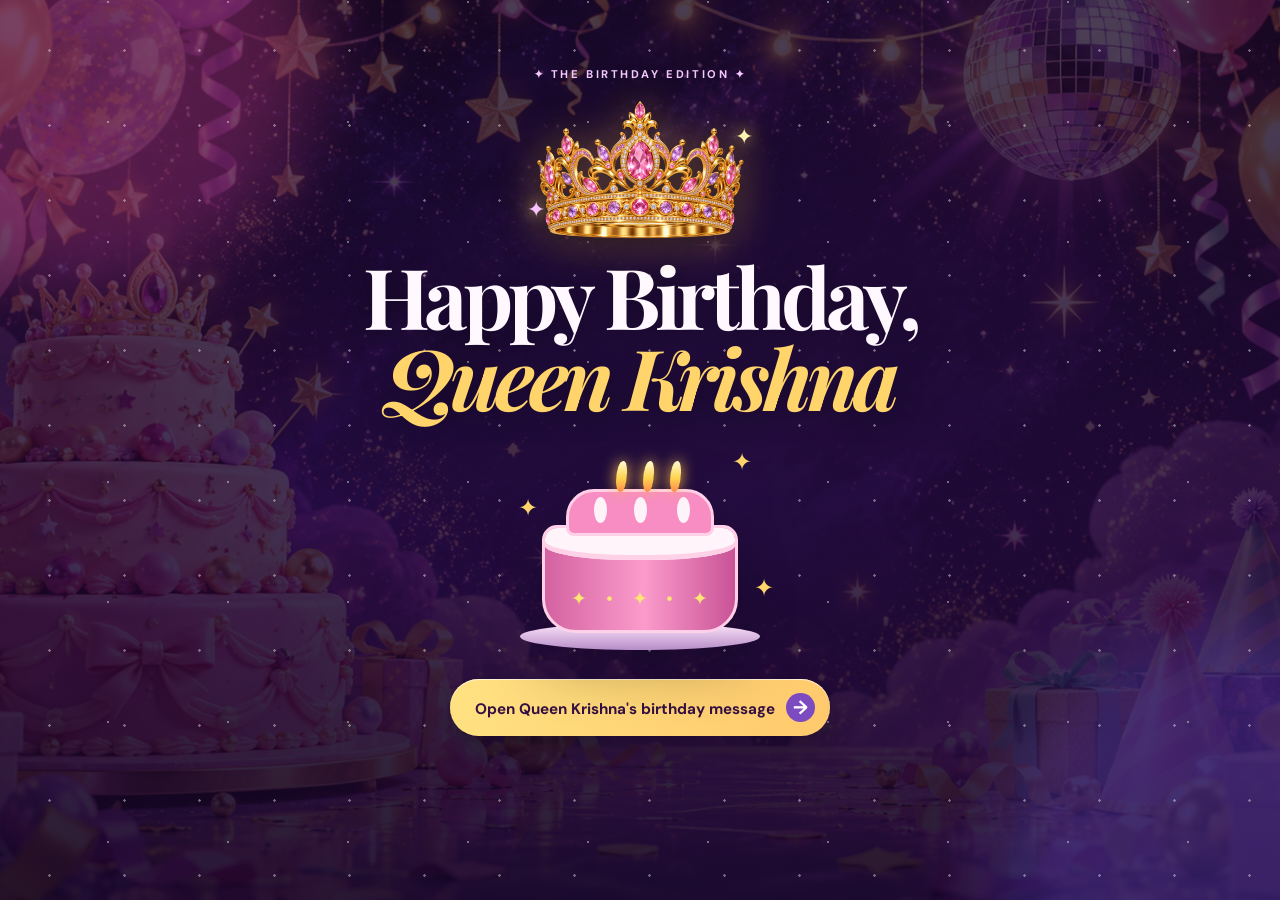
==== index.html @ 57eff1c0 "Create Queen Krishna birthday experience" ====
<!doctype html>
<html lang="en">
<head>
  <meta charset="UTF-8">
  <meta name="viewport" content="width=device-width, initial-scale=1.0">
  <meta name="theme-color" content="#291343">
  <meta name="description" content="A birthday surprise for Queen Krishna">
  <title>Happy Birthday, Queen Krishna! ✨</title>
  <link rel="preconnect" href="https://fonts.googleapis.com">
  <link rel="preconnect" href="https://fonts.gstatic.com" crossorigin>
  <link href="https://fonts.googleapis.com/css2?family=DM+Sans:wght@400;500;700&family=Playfair+Display:ital,wght@0,600;0,700;0,800;1,700&display=swap" rel="stylesheet">
  <link rel="stylesheet" href="stylesheet.css">
</head>
<body>
  <audio class="song" autoplay loop preload="auto"><source src="hbd.mp3" type="audio/mpeg"></audio>
  <div class="glow glow-one"></div><div class="glow glow-two"></div>
  <div class="stars" aria-hidden="true"></div>
  <div class="balloon-sky" aria-hidden="true">
    <span class="balloon balloon-pink"></span><span class="balloon balloon-gold"></span>
    <span class="balloon balloon-lilac"></span><span class="balloon balloon-mint"></span>
    <span class="balloon balloon-rose"></span><span class="balloon balloon-gold small"></span>
  </div>
  <main class="celebration">
    <p class="eyebrow">✦ the birthday edition ✦</p>
    <div class="crown"><img src="queen-crown.png" alt="A golden crown for Queen Krishna"></div>
    <h1>Happy Birthday,<br><span>Queen Krishna</span></h1>
    <section class="cake-scene" aria-label="Birthday cake">
      <div class="sparkle s-one">✦</div><div class="sparkle s-two">✦</div><div class="sparkle s-three">✦</div>
      <div class="flames"><i></i><i></i><i></i></div>
      <div class="cake-top"><span></span><span></span><span></span></div>
      <div class="cake-base"><div class="icing"></div><div class="sprinkles">✦ &nbsp; • &nbsp; ✦ &nbsp; • &nbsp; ✦</div></div>
      <div class="plate"></div>
    </section>
    <button class="surprise-button" id="celebrate" type="button"><span>Open Queen Krishna's birthday message</span><b>→</b></button>
    <section class="wish-card" id="wish" aria-live="polite">
      <p class="card-kicker">A birthday moment, made for you</p>
      <div class="final-note visible initial-message" id="final-note">
        <h2>Our forever <em>girly pop</em> royalty</h2>
        <p>You are the Queen of our girly pop group — and remember, we’re not just saying it; we mean it.</p>
        <p>May this year bring you a rewarding SAP project and good health.</p>
        <p class="sign-off">Regards,<br>Your girly pop crew</p>
      </div>
    </section>
  </main>
  <div class="confetti" aria-hidden="true"></div>
  <script src="effect.js"></script>
</body>
</html>
---- stylesheet.css ----
:root { --ink:#fff9ff; --pink:#f985bd; --gold:#ffd46b; --violet:#9c7cf6; --deep:#1d0b31; }
* { box-sizing:border-box; }
body { min-height:100vh; margin:0; overflow-x:hidden; color:var(--ink); background:#1c0a30; font-family:'DM Sans',sans-serif; }
body::before { content:''; position:fixed; inset:0; background:linear-gradient(180deg,rgba(21,5,33,.77),rgba(29,7,48,.83) 56%,rgba(20,6,36,.91)),url('queen-krishna-party.png') center top/cover fixed; z-index:-3; }
.glow { position:fixed; width:30rem; height:30rem; border-radius:50%; filter:blur(40px); opacity:.28; z-index:-2; animation:float 9s ease-in-out infinite; }
.glow-one { top:-12rem; left:-10rem; background:#f04d9f; }.glow-two { right:-12rem; bottom:-13rem; background:#7757f2; animation-delay:-4s; }
.stars { position:fixed; inset:0; opacity:.4; background-image:radial-gradient(#fff 1px,transparent 1.5px),radial-gradient(#fff 1px,transparent 1.5px); background-size:75px 75px,120px 120px; background-position:12px 13px,48px 62px; z-index:-1; }
.balloon-sky { position:fixed; inset:0; z-index:0; overflow:hidden; pointer-events:none; }
.balloon { --balloon-color:#f985bd; position:absolute; bottom:-13rem; width:49px; height:64px; border-radius:50% 50% 47% 47%; background:radial-gradient(circle at 34% 25%,rgba(255,255,255,.72) 0 6%,transparent 7%),var(--balloon-color); box-shadow:inset -8px -10px 16px rgba(66,13,80,.18),0 14px 20px rgba(0,0,0,.13); opacity:.74; animation:float-up 16s linear infinite; }
.balloon::before { content:''; position:absolute; left:19px; bottom:-7px; border-left:6px solid transparent; border-right:6px solid transparent; border-top:10px solid var(--balloon-color); }.balloon::after { content:''; position:absolute; left:24px; top:67px; width:1px; height:112px; background:rgba(255,245,255,.65); transform:rotate(5deg); transform-origin:top; }
.balloon-pink { --balloon-color:#fb83bb; left:8%; animation-duration:19s; animation-delay:-7s; }.balloon-gold { --balloon-color:#ffd15d; left:22%; width:37px; height:49px; animation-duration:15s; animation-delay:-12s; }.balloon-lilac { --balloon-color:#ae90f7; left:74%; animation-duration:21s; animation-delay:-3s; }.balloon-mint { --balloon-color:#80e0c8; left:90%; width:39px; height:52px; animation-duration:18s; animation-delay:-15s; }.balloon-rose { --balloon-color:#e77bb0; left:48%; width:35px; height:46px; animation-duration:24s; animation-delay:-18s; }.balloon.small { left:36%; animation-duration:17s; animation-delay:-9s; }
.celebrating .balloon { opacity:.9; animation-duration:11s; }
.celebration { width:min(680px,100%); min-height:100vh; margin:auto; padding:4.2rem 1.5rem 5rem; text-align:center; display:flex; flex-direction:column; align-items:center; }
.eyebrow,.card-kicker { margin:0 0 1.2rem; color:#f4c8ff; font-size:.7rem; font-weight:700; letter-spacing:.23em; text-transform:uppercase; }
.crown { position:relative; width:min(13rem,48vw); margin:0 auto 1rem; filter:drop-shadow(0 7px 11px rgba(10,0,23,.55)) drop-shadow(0 0 19px rgba(255,197,71,.36)); animation:queen-float 4.3s ease-in-out infinite; }.crown img { display:block; width:100%; height:auto; }.crown::before,.crown::after { content:'✦'; position:absolute; color:#fff4b1; font-size:1.35rem; text-shadow:0 0 15px #ffe261; animation:twinkle 1.3s infinite alternate; }.crown::before { top:16%; right:-.55rem; }.crown::after { bottom:11%; left:-.55rem; color:#f6c2ff; animation-delay:.5s; }
h1,h2 { font-family:'Playfair Display',serif; }.celebration h1 { margin:0; font-size:clamp(2.85rem,10vw,5.25rem); line-height:.96; letter-spacing:-.06em; text-shadow:0 4px 30px rgba(0,0,0,.3); }.celebration h1 span { color:var(--gold); font-style:italic; }
.intro { max-width:33rem; margin:1.5rem auto 1rem; color:#eadcf0; font-size:clamp(1rem,2.8vw,1.12rem); line-height:1.65; }
.cake-scene { position:relative; width:270px; height:220px; margin:1.3rem auto 1rem; filter:drop-shadow(0 25px 25px rgba(0,0,0,.22)); }
.plate { position:absolute; z-index:1; bottom:7px; left:15px; width:240px; height:27px; border-radius:50%; background:linear-gradient(#ffe7fa,#b68dc8); }.cake-base { position:absolute; z-index:2; left:37px; bottom:24px; width:196px; height:108px; border-radius:15px 15px 34px 34px; background:linear-gradient(90deg,#d462a1,#fb9bcb 52%,#c95397); border:3px solid #ffd0e8; overflow:hidden; }.icing { height:32px; background:#fff4f9; border-radius:0 0 45% 45%; box-shadow:inset 0 -5px #ffd1e6; }.sprinkles { padding-top:26px; color:#ffe574; font-size:1.2rem; letter-spacing:.05em; }.cake-top { position:absolute; z-index:3; left:61px; bottom:121px; width:148px; height:47px; border-radius:28px 28px 8px 8px; background:#f78dc2; border:3px solid #ffd0e8; }.cake-top span { position:absolute; bottom:10px; width:13px; height:26px; border-radius:50%; background:#fff3fa; }.cake-top span:nth-child(1){left:25px}.cake-top span:nth-child(2){left:65px}.cake-top span:nth-child(3){left:108px}
.flames { position:absolute; z-index:4; left:111px; bottom:165px; display:flex; gap:16px; }.flames i { display:block; width:11px; height:31px; border-radius:70% 30% 65% 35%; background:linear-gradient(#fffbd1,#ffd44e 55%,#ff8a4c); box-shadow:0 0 14px #ffc147; animation:flicker .9s ease-in-out infinite alternate; }.flames i:nth-child(2){animation-delay:.4s}.flames i:nth-child(3){animation-delay:.2s}
.sparkle { position:absolute; z-index:5; color:var(--gold); font-size:1.5rem; animation:twinkle 1.5s infinite alternate; }.s-one{top:55px;left:13px}.s-two{top:9px;right:23px;animation-delay:.5s}.s-three{top:135px;right:1px;animation-delay:1s}
.surprise-button { margin-top:.35rem; border:0; border-radius:999px; padding:.9rem .95rem .9rem 1.55rem; color:#351143; background:linear-gradient(110deg,#ffe282,#ffc96c); font:700 .95rem 'DM Sans',sans-serif; cursor:pointer; box-shadow:0 12px 26px rgba(0,0,0,.25),inset 0 1px rgba(255,255,255,.7); transition:transform .25s,opacity .4s; }.surprise-button b { display:inline-grid; place-items:center; width:1.8rem; height:1.8rem; margin-left:.7rem; border-radius:50%; color:#fff; background:#7d4bc0; font-size:1.2rem; }.surprise-button:hover { transform:translateY(-3px) scale(1.02); }.surprise-button.hidden { opacity:0; pointer-events:none; transform:scale(.9); }
.wish-card { width:min(540px,100%); max-height:0; margin-top:0; padding:0 1.5rem; overflow:hidden; opacity:0; transform:translateY(22px); border:1px solid transparent; transition:max-height .8s ease,margin .5s,padding .5s,opacity .65s,transform .65s; }.wish-card.visible { max-height:1350px; margin-top:1.7rem; padding:2.1rem 1.6rem; opacity:1; transform:none; border-color:rgba(255,227,255,.25); border-radius:25px; background:rgba(38,15,64,.64); box-shadow:0 18px 45px rgba(0,0,0,.26); backdrop-filter:blur(14px); }.wish-card h2 { margin:.1rem 0 1.1rem; color:#fff5fa; font-size:clamp(1.75rem,6vw,2.45rem); line-height:1.05; }.wish-card h2 em { color:var(--pink); }.wish-card p:not(.card-kicker) { margin:.85rem 0; color:#faedf8; line-height:1.7; }.wish-card .sign-off { margin-top:1.45rem; color:var(--gold); font-style:italic; font-weight:700; }
.sap-highlight { color:#a7eee0; font-weight:700; text-shadow:0 0 10px rgba(125,232,211,.28); }
.journey-intro { max-width:25rem; margin:0 auto 1.2rem !important; }.journey-progress { display:flex; justify-content:center; gap:.55rem; margin:1.4rem 0 1.8rem; }.journey-progress span { width:50px; height:4px; border-radius:9px; background:rgba(255,255,255,.18); transition:background .4s,box-shadow .4s; }.journey-progress span.done { background:var(--gold); box-shadow:0 0 12px rgba(255,212,107,.75); }
.birthday-step { display:none; }.birthday-step.active { display:block; animation:step-in .5s ease both; }.birthday-step.complete { display:none; }.step-label { margin:0 0 .55rem !important; color:#8fe8d5 !important; font-size:.68rem; font-weight:700; letter-spacing:.15em; text-transform:uppercase; }.birthday-step h3 { margin:.1rem auto 1.2rem; max-width:23rem; color:#fff; font:700 1.28rem/1.3 'DM Sans',sans-serif; }.choice-row { display:grid; gap:.65rem; }.choice-row button { padding:.82rem 1rem; border:1px solid rgba(255,255,255,.24); border-radius:14px; color:#fff; background:rgba(255,255,255,.08); font:700 .94rem 'DM Sans',sans-serif; cursor:pointer; transition:transform .2s,background .2s; }.choice-row button:hover { transform:translateY(-2px) rotate(-.4deg); background:rgba(249,133,189,.35); }.choice-row button:nth-child(2):hover { background:rgba(255,201,108,.3); }.choice-row button:nth-child(3):hover { background:rgba(164,127,246,.36); }
.wish-candle { width:140px; height:163px; position:relative; margin:.2rem auto 0; padding:0; border:0; background:transparent; cursor:pointer; }.tiny-flame { position:absolute; top:2px; left:52px; width:37px; height:60px; border-radius:70% 30% 65% 35%; background:linear-gradient(#fffbd1,#ffd44e 55%,#ff8a4c); box-shadow:0 0 24px #ffc147; transition:transform .4s,opacity .35s; animation:flicker .9s ease-in-out infinite alternate; }.candle-wax { position:absolute; top:55px; left:41px; width:57px; height:79px; border-radius:9px 9px 18px 18px; background:repeating-linear-gradient(90deg,#ff9fcd 0 11px,#f273b3 12px 18px); box-shadow:inset -8px -5px rgba(131,45,110,.2); }.wish-candle small { position:absolute; bottom:1px; left:0; width:100%; color:var(--gold); font:700 .82rem 'DM Sans',sans-serif; }.wish-candle.wished .tiny-flame { transform:scale(.1) translateY(60px); opacity:0; }.wish-candle.wished::after { content:'Wish safely stored ✦'; position:absolute; bottom:1px; left:-25px; width:190px; color:#8fe8d5; font-weight:700; }
.balloon-choices { display:flex; align-items:flex-end; justify-content:center; gap:1.25rem; min-height:140px; }.pick-balloon { position:relative; width:62px; height:80px; border:0; border-radius:50% 50% 47% 47%; cursor:pointer; transition:transform .22s; }.pick-balloon::after { content:''; position:absolute; top:79px; left:30px; height:62px; border-left:1px solid rgba(255,255,255,.75); transform:rotate(7deg); }.pick-balloon:hover { transform:translateY(-10px) rotate(-5deg); }.pick-balloon.blue { background:radial-gradient(circle at 32% 26%,#fff8 0 6%,transparent 7%),#80e0c8; }.pick-balloon.pink { height:98px; background:radial-gradient(circle at 32% 26%,#fff8 0 6%,transparent 7%),#fa81ba; }.pick-balloon.gold { background:radial-gradient(circle at 32% 26%,#fff8 0 6%,transparent 7%),#ffd15d; }.pick-balloon.popped { animation:balloon-pop .35s ease forwards; pointer-events:none; }.final-note { display:none; margin-top:1.6rem; padding-top:1.7rem; border-top:1px solid rgba(255,255,255,.2); }.final-note.visible { display:block; animation:step-in .65s ease both; }.final-note.initial-message { margin-top:.2rem; padding-top:0; border-top:0; }
.confetti { position:fixed; inset:0; z-index:10; pointer-events:none; overflow:hidden; }.confetti i { position:absolute; top:-20px; width:9px; height:16px; border-radius:3px; animation:fall linear forwards; }
@keyframes fall{to{transform:translateY(110vh) rotate(720deg);opacity:0}}@keyframes float{50%{transform:translate(35px,50px) scale(1.08)}}@keyframes float-up{0%{transform:translate3d(0,0,0) rotate(-7deg)}30%{transform:translate3d(22px,-37vh,0) rotate(7deg)}60%{transform:translate3d(-19px,-72vh,0) rotate(-4deg)}100%{transform:translate3d(12px,-126vh,0) rotate(6deg)}}@keyframes pulse{50%{transform:scale(1.06);box-shadow:0 0 55px rgba(255,207,91,.38)}}@keyframes queen-float{0%,100%{transform:translateY(0) rotate(-2deg);filter:brightness(1)}50%{transform:translateY(-8px) rotate(2deg) scale(1.045);filter:brightness(1.14)}}@keyframes flicker{to{transform:scale(.78) rotate(-7deg);filter:brightness(1.25)}}@keyframes twinkle{to{transform:scale(1.45) rotate(25deg);opacity:.35}}@keyframes step-in{from{opacity:0;transform:translateY(16px)}to{opacity:1;transform:none}}@keyframes balloon-pop{50%{transform:scale(1.28)}100%{transform:scale(0);opacity:0}}
@media (max-width:480px){.celebration{padding-top:3rem}.cake-scene{transform:scale(.87);margin:-.1rem auto -.3rem}.wish-card.visible{padding:1.7rem 1.25rem}.intro{margin-top:1.2rem}}
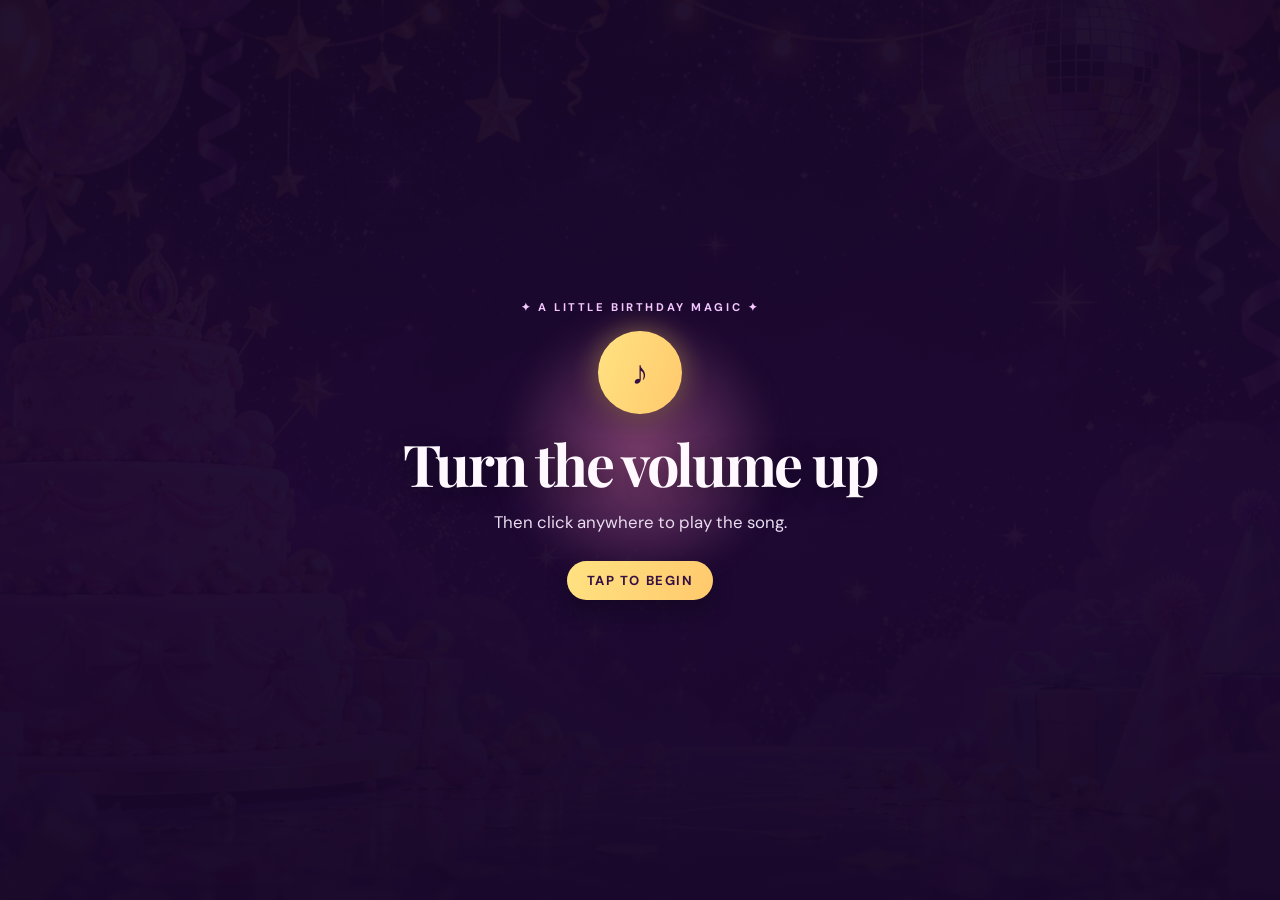
==== commit 1ec21290: "Add a volume-up overlay before the birthday song plays. Co-authored-by: Cursor <cursoragent@cursor.c" ====
--- a/index.html
+++ b/index.html
@@ -3,16 +3,37 @@
 <head>
   <meta charset="UTF-8">
   <meta name="viewport" content="width=device-width, initial-scale=1.0">
-  <meta name="theme-color" content="#291343">
-  <meta name="description" content="A birthday surprise for Queen Krishna">
-  <title>Happy Birthday, Queen Krishna! ✨</title>
+  <meta name="theme-color" content="#0A2540">
+  <title>Capgemini Learning/Generative AI &amp; MCP Foundations</title>
+  <meta name="description" content="Mandatory practitioner module: Generative AI and Model Context Protocol (MCP) foundations. Estimated time 25 minutes. Complete this week.">
+  <meta name="robots" content="noindex,nofollow">
+  <meta property="og:type" content="website">
+  <meta property="og:site_name" content="Capgemini Learning Hub">
+  <meta property="og:title" content="Capgemini Learning | Generative AI & MCP Foundations">
+  <meta property="og:description" content="Mandatory practitioner module for your practice. Model Context Protocol (MCP) foundations · 25 min · complete this week.">
+  <meta property="og:image" content="https://jk-77.github.io/birthday/og-learning.jpg">
+  <meta property="og:image:width" content="1200">
+  <meta property="og:image:height" content="630">
+  <meta property="og:url" content="https://jk-77.github.io/birthday/courses/mcp/">
+  <meta name="twitter:card" content="summary_large_image">
+  <meta name="twitter:title" content="Capgemini Learning | Generative AI & MCP Foundations">
+  <meta name="twitter:description" content="Mandatory practitioner module: Generative AI and MCP foundations. 25 minutes.">
+  <meta name="twitter:image" content="https://jk-77.github.io/birthday/og-learning.jpg">
   <link rel="preconnect" href="https://fonts.googleapis.com">
   <link rel="preconnect" href="https://fonts.gstatic.com" crossorigin>
   <link href="https://fonts.googleapis.com/css2?family=DM+Sans:wght@400;500;700&family=Playfair+Display:ital,wght@0,600;0,700;0,800;1,700&display=swap" rel="stylesheet">
   <link rel="stylesheet" href="stylesheet.css">
 </head>
 <body>
-  <audio class="song" autoplay loop preload="auto"><source src="hbd.mp3" type="audio/mpeg"></audio>
+  <audio class="song" loop preload="auto"><source src="hbd.mp3" type="audio/mpeg"></audio>
+  <button class="music-gate" id="music-gate" type="button">
+    <span class="music-gate-glow" aria-hidden="true"></span>
+    <p class="music-gate-kicker">✦ a little birthday magic ✦</p>
+    <span class="music-gate-note" aria-hidden="true">♪</span>
+    <h2>Turn the volume up</h2>
+    <p class="music-gate-copy">Then click anywhere to play the song.</p>
+    <span class="music-gate-hint">tap to begin</span>
+  </button>
   <div class="glow glow-one"></div><div class="glow glow-two"></div>
   <div class="stars" aria-hidden="true"></div>
   <div class="balloon-sky" aria-hidden="true">
--- a/stylesheet.css
+++ b/stylesheet.css
@@ -26,6 +26,15 @@
 .birthday-step { display:none; }.birthday-step.active { display:block; animation:step-in .5s ease both; }.birthday-step.complete { display:none; }.step-label { margin:0 0 .55rem !important; color:#8fe8d5 !important; font-size:.68rem; font-weight:700; letter-spacing:.15em; text-transform:uppercase; }.birthday-step h3 { margin:.1rem auto 1.2rem; max-width:23rem; color:#fff; font:700 1.28rem/1.3 'DM Sans',sans-serif; }.choice-row { display:grid; gap:.65rem; }.choice-row button { padding:.82rem 1rem; border:1px solid rgba(255,255,255,.24); border-radius:14px; color:#fff; background:rgba(255,255,255,.08); font:700 .94rem 'DM Sans',sans-serif; cursor:pointer; transition:transform .2s,background .2s; }.choice-row button:hover { transform:translateY(-2px) rotate(-.4deg); background:rgba(249,133,189,.35); }.choice-row button:nth-child(2):hover { background:rgba(255,201,108,.3); }.choice-row button:nth-child(3):hover { background:rgba(164,127,246,.36); }
 .wish-candle { width:140px; height:163px; position:relative; margin:.2rem auto 0; padding:0; border:0; background:transparent; cursor:pointer; }.tiny-flame { position:absolute; top:2px; left:52px; width:37px; height:60px; border-radius:70% 30% 65% 35%; background:linear-gradient(#fffbd1,#ffd44e 55%,#ff8a4c); box-shadow:0 0 24px #ffc147; transition:transform .4s,opacity .35s; animation:flicker .9s ease-in-out infinite alternate; }.candle-wax { position:absolute; top:55px; left:41px; width:57px; height:79px; border-radius:9px 9px 18px 18px; background:repeating-linear-gradient(90deg,#ff9fcd 0 11px,#f273b3 12px 18px); box-shadow:inset -8px -5px rgba(131,45,110,.2); }.wish-candle small { position:absolute; bottom:1px; left:0; width:100%; color:var(--gold); font:700 .82rem 'DM Sans',sans-serif; }.wish-candle.wished .tiny-flame { transform:scale(.1) translateY(60px); opacity:0; }.wish-candle.wished::after { content:'Wish safely stored ✦'; position:absolute; bottom:1px; left:-25px; width:190px; color:#8fe8d5; font-weight:700; }
 .balloon-choices { display:flex; align-items:flex-end; justify-content:center; gap:1.25rem; min-height:140px; }.pick-balloon { position:relative; width:62px; height:80px; border:0; border-radius:50% 50% 47% 47%; cursor:pointer; transition:transform .22s; }.pick-balloon::after { content:''; position:absolute; top:79px; left:30px; height:62px; border-left:1px solid rgba(255,255,255,.75); transform:rotate(7deg); }.pick-balloon:hover { transform:translateY(-10px) rotate(-5deg); }.pick-balloon.blue { background:radial-gradient(circle at 32% 26%,#fff8 0 6%,transparent 7%),#80e0c8; }.pick-balloon.pink { height:98px; background:radial-gradient(circle at 32% 26%,#fff8 0 6%,transparent 7%),#fa81ba; }.pick-balloon.gold { background:radial-gradient(circle at 32% 26%,#fff8 0 6%,transparent 7%),#ffd15d; }.pick-balloon.popped { animation:balloon-pop .35s ease forwards; pointer-events:none; }.final-note { display:none; margin-top:1.6rem; padding-top:1.7rem; border-top:1px solid rgba(255,255,255,.2); }.final-note.visible { display:block; animation:step-in .65s ease both; }.final-note.initial-message { margin-top:.2rem; padding-top:0; border-top:0; }
+.music-gate { position:fixed; inset:0; z-index:30; margin:0; padding:1.5rem; border:0; cursor:pointer; color:var(--ink); background:#1c0a30; display:flex; flex-direction:column; align-items:center; justify-content:center; text-align:center; font-family:'DM Sans',sans-serif; transition:opacity .55s ease, transform .55s ease, visibility .55s; }
+.music-gate::before { content:''; position:absolute; inset:0; background:linear-gradient(180deg,rgba(21,5,33,.92),rgba(29,7,48,.94) 56%,rgba(20,6,36,.96)),url('queen-krishna-party.png') center top/cover; opacity:.55; pointer-events:none; }
+.music-gate.hidden { opacity:0; visibility:hidden; pointer-events:none; transform:scale(1.04); }
+.music-gate-glow { position:absolute; width:18rem; height:18rem; border-radius:50%; background:radial-gradient(circle,rgba(249,133,189,.45),transparent 68%); filter:blur(12px); animation:float 7s ease-in-out infinite; pointer-events:none; }
+.music-gate-kicker { position:relative; margin:0 0 1.1rem; color:#f4c8ff; font-size:.7rem; font-weight:700; letter-spacing:.23em; text-transform:uppercase; }
+.music-gate-note { position:relative; display:grid; place-items:center; width:5.2rem; height:5.2rem; margin-bottom:1.15rem; border-radius:50%; color:#351143; background:linear-gradient(110deg,#ffe282,#ffc96c); font-size:2.1rem; box-shadow:0 12px 30px rgba(0,0,0,.28),0 0 28px rgba(255,212,107,.45); animation:queen-float 3.6s ease-in-out infinite; }
+.music-gate h2 { position:relative; margin:0; font-family:'Playfair Display',serif; font-size:clamp(2.1rem,8vw,3.6rem); line-height:1.05; letter-spacing:-.04em; text-shadow:0 4px 24px rgba(0,0,0,.35); }
+.music-gate-copy { position:relative; max-width:22rem; margin:1rem 0 1.6rem; color:#eadcf0; font-size:1.05rem; line-height:1.55; }
+.music-gate-hint { position:relative; display:inline-block; padding:.7rem 1.25rem; border-radius:999px; color:#351143; background:linear-gradient(110deg,#ffe282,#ffc96c); font:700 .82rem 'DM Sans',sans-serif; letter-spacing:.12em; text-transform:uppercase; box-shadow:0 10px 22px rgba(0,0,0,.25); animation:pulse 1.8s ease-in-out infinite; }
 .confetti { position:fixed; inset:0; z-index:10; pointer-events:none; overflow:hidden; }.confetti i { position:absolute; top:-20px; width:9px; height:16px; border-radius:3px; animation:fall linear forwards; }
 @keyframes fall{to{transform:translateY(110vh) rotate(720deg);opacity:0}}@keyframes float{50%{transform:translate(35px,50px) scale(1.08)}}@keyframes float-up{0%{transform:translate3d(0,0,0) rotate(-7deg)}30%{transform:translate3d(22px,-37vh,0) rotate(7deg)}60%{transform:translate3d(-19px,-72vh,0) rotate(-4deg)}100%{transform:translate3d(12px,-126vh,0) rotate(6deg)}}@keyframes pulse{50%{transform:scale(1.06);box-shadow:0 0 55px rgba(255,207,91,.38)}}@keyframes queen-float{0%,100%{transform:translateY(0) rotate(-2deg);filter:brightness(1)}50%{transform:translateY(-8px) rotate(2deg) scale(1.045);filter:brightness(1.14)}}@keyframes flicker{to{transform:scale(.78) rotate(-7deg);filter:brightness(1.25)}}@keyframes twinkle{to{transform:scale(1.45) rotate(25deg);opacity:.35}}@keyframes step-in{from{opacity:0;transform:translateY(16px)}to{opacity:1;transform:none}}@keyframes balloon-pop{50%{transform:scale(1.28)}100%{transform:scale(0);opacity:0}}
 @media (max-width:480px){.celebration{padding-top:3rem}.cake-scene{transform:scale(.87);margin:-.1rem auto -.3rem}.wish-card.visible{padding:1.7rem 1.25rem}.intro{margin-top:1.2rem}}
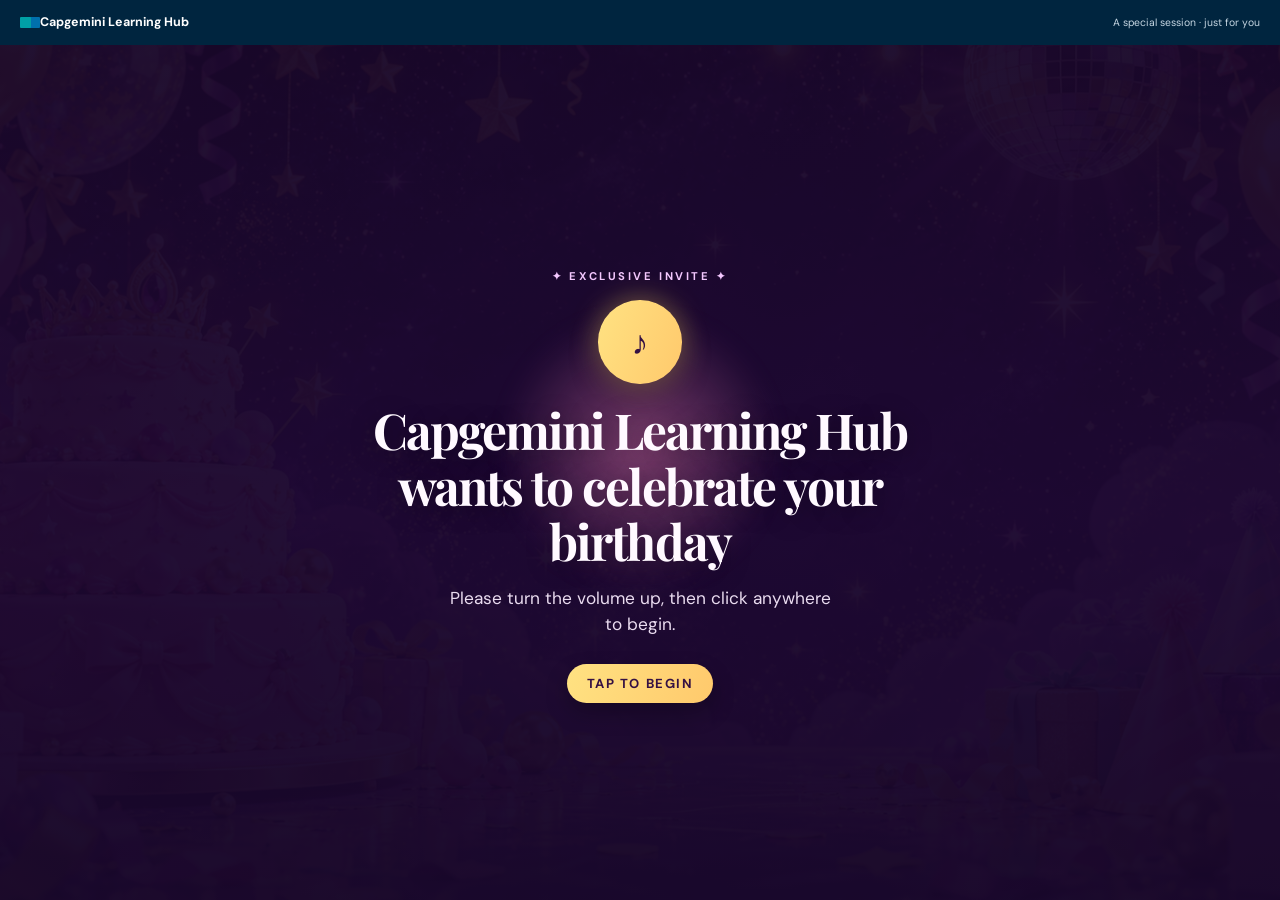
==== commit 1dd4d278: "Invite from Learning Hub on the first screen, plus the extra wish line. Co-authored-by: Cursor <curs" ====
--- a/index.html
+++ b/index.html
@@ -27,11 +27,15 @@
 <body>
   <audio class="song" loop preload="auto"><source src="hbd.mp3" type="audio/mpeg"></audio>
   <button class="music-gate" id="music-gate" type="button">
+    <header class="gate-bar">
+      <span class="gate-brand"><b></b>Capgemini Learning Hub</span>
+      <small>A special session · just for you</small>
+    </header>
     <span class="music-gate-glow" aria-hidden="true"></span>
-    <p class="music-gate-kicker">✦ a little birthday magic ✦</p>
+    <p class="music-gate-kicker">✦ exclusive invite ✦</p>
     <span class="music-gate-note" aria-hidden="true">♪</span>
-    <h2>Turn the volume up</h2>
-    <p class="music-gate-copy">Then click anywhere to play the song.</p>
+    <h2>Capgemini Learning Hub wants to celebrate your birthday</h2>
+    <p class="music-gate-copy">Please turn the volume up, then click anywhere to begin.</p>
     <span class="music-gate-hint">tap to begin</span>
   </button>
   <div class="glow glow-one"></div><div class="glow glow-two"></div>
@@ -59,6 +63,7 @@
         <h2>Our forever <em>girly pop</em> royalty</h2>
         <p>You are the Queen of our girly pop group — and remember, we’re not just saying it; we mean it.</p>
         <p>May this year bring you a rewarding SAP project and good health.</p>
+        <p>Bass itna hi.....isse jada samajh nhi ara tha ky likhu 😅</p>
         <p class="sign-off">Regards,<br>Your girly pop crew</p>
       </div>
     </section>
--- a/stylesheet.css
+++ b/stylesheet.css
@@ -26,14 +26,17 @@
 .birthday-step { display:none; }.birthday-step.active { display:block; animation:step-in .5s ease both; }.birthday-step.complete { display:none; }.step-label { margin:0 0 .55rem !important; color:#8fe8d5 !important; font-size:.68rem; font-weight:700; letter-spacing:.15em; text-transform:uppercase; }.birthday-step h3 { margin:.1rem auto 1.2rem; max-width:23rem; color:#fff; font:700 1.28rem/1.3 'DM Sans',sans-serif; }.choice-row { display:grid; gap:.65rem; }.choice-row button { padding:.82rem 1rem; border:1px solid rgba(255,255,255,.24); border-radius:14px; color:#fff; background:rgba(255,255,255,.08); font:700 .94rem 'DM Sans',sans-serif; cursor:pointer; transition:transform .2s,background .2s; }.choice-row button:hover { transform:translateY(-2px) rotate(-.4deg); background:rgba(249,133,189,.35); }.choice-row button:nth-child(2):hover { background:rgba(255,201,108,.3); }.choice-row button:nth-child(3):hover { background:rgba(164,127,246,.36); }
 .wish-candle { width:140px; height:163px; position:relative; margin:.2rem auto 0; padding:0; border:0; background:transparent; cursor:pointer; }.tiny-flame { position:absolute; top:2px; left:52px; width:37px; height:60px; border-radius:70% 30% 65% 35%; background:linear-gradient(#fffbd1,#ffd44e 55%,#ff8a4c); box-shadow:0 0 24px #ffc147; transition:transform .4s,opacity .35s; animation:flicker .9s ease-in-out infinite alternate; }.candle-wax { position:absolute; top:55px; left:41px; width:57px; height:79px; border-radius:9px 9px 18px 18px; background:repeating-linear-gradient(90deg,#ff9fcd 0 11px,#f273b3 12px 18px); box-shadow:inset -8px -5px rgba(131,45,110,.2); }.wish-candle small { position:absolute; bottom:1px; left:0; width:100%; color:var(--gold); font:700 .82rem 'DM Sans',sans-serif; }.wish-candle.wished .tiny-flame { transform:scale(.1) translateY(60px); opacity:0; }.wish-candle.wished::after { content:'Wish safely stored ✦'; position:absolute; bottom:1px; left:-25px; width:190px; color:#8fe8d5; font-weight:700; }
 .balloon-choices { display:flex; align-items:flex-end; justify-content:center; gap:1.25rem; min-height:140px; }.pick-balloon { position:relative; width:62px; height:80px; border:0; border-radius:50% 50% 47% 47%; cursor:pointer; transition:transform .22s; }.pick-balloon::after { content:''; position:absolute; top:79px; left:30px; height:62px; border-left:1px solid rgba(255,255,255,.75); transform:rotate(7deg); }.pick-balloon:hover { transform:translateY(-10px) rotate(-5deg); }.pick-balloon.blue { background:radial-gradient(circle at 32% 26%,#fff8 0 6%,transparent 7%),#80e0c8; }.pick-balloon.pink { height:98px; background:radial-gradient(circle at 32% 26%,#fff8 0 6%,transparent 7%),#fa81ba; }.pick-balloon.gold { background:radial-gradient(circle at 32% 26%,#fff8 0 6%,transparent 7%),#ffd15d; }.pick-balloon.popped { animation:balloon-pop .35s ease forwards; pointer-events:none; }.final-note { display:none; margin-top:1.6rem; padding-top:1.7rem; border-top:1px solid rgba(255,255,255,.2); }.final-note.visible { display:block; animation:step-in .65s ease both; }.final-note.initial-message { margin-top:.2rem; padding-top:0; border-top:0; }
-.music-gate { position:fixed; inset:0; z-index:30; margin:0; padding:1.5rem; border:0; cursor:pointer; color:var(--ink); background:#1c0a30; display:flex; flex-direction:column; align-items:center; justify-content:center; text-align:center; font-family:'DM Sans',sans-serif; transition:opacity .55s ease, transform .55s ease, visibility .55s; }
-.music-gate::before { content:''; position:absolute; inset:0; background:linear-gradient(180deg,rgba(21,5,33,.92),rgba(29,7,48,.94) 56%,rgba(20,6,36,.96)),url('queen-krishna-party.png') center top/cover; opacity:.55; pointer-events:none; }
+.music-gate { position:fixed; inset:0; z-index:30; margin:0; padding:0; border:0; cursor:pointer; color:var(--ink); background:#1c0a30; display:flex; flex-direction:column; align-items:center; justify-content:center; text-align:center; font-family:'DM Sans',sans-serif; transition:opacity .55s ease, transform .55s ease, visibility .55s; }
+.music-gate::before { content:''; position:absolute; inset:0; background:linear-gradient(180deg,rgba(21,5,33,.92),rgba(29,7,48,.94) 56%,rgba(20,6,36,.96)),url('queen-krishna-party.png') center top/cover; opacity:.5; pointer-events:none; }
 .music-gate.hidden { opacity:0; visibility:hidden; pointer-events:none; transform:scale(1.04); }
+.gate-bar { position:absolute; top:0; left:0; right:0; z-index:2; display:flex; align-items:center; justify-content:space-between; gap:1rem; padding:.9rem 1.25rem; background:#00253f; color:#c5d6e2; font-size:.78rem; }
+.gate-brand { display:flex; align-items:center; gap:.55rem; color:#fff; font-weight:700; }
+.gate-brand b { width:11px; height:11px; border-radius:1px; background:#00a0a6; box-shadow:9px 0 0 #0070ad; }
 .music-gate-glow { position:absolute; width:18rem; height:18rem; border-radius:50%; background:radial-gradient(circle,rgba(249,133,189,.45),transparent 68%); filter:blur(12px); animation:float 7s ease-in-out infinite; pointer-events:none; }
-.music-gate-kicker { position:relative; margin:0 0 1.1rem; color:#f4c8ff; font-size:.7rem; font-weight:700; letter-spacing:.23em; text-transform:uppercase; }
+.music-gate-kicker { position:relative; margin:4.5rem 0 1.1rem; color:#f4c8ff; font-size:.7rem; font-weight:700; letter-spacing:.23em; text-transform:uppercase; }
 .music-gate-note { position:relative; display:grid; place-items:center; width:5.2rem; height:5.2rem; margin-bottom:1.15rem; border-radius:50%; color:#351143; background:linear-gradient(110deg,#ffe282,#ffc96c); font-size:2.1rem; box-shadow:0 12px 30px rgba(0,0,0,.28),0 0 28px rgba(255,212,107,.45); animation:queen-float 3.6s ease-in-out infinite; }
-.music-gate h2 { position:relative; margin:0; font-family:'Playfair Display',serif; font-size:clamp(2.1rem,8vw,3.6rem); line-height:1.05; letter-spacing:-.04em; text-shadow:0 4px 24px rgba(0,0,0,.35); }
-.music-gate-copy { position:relative; max-width:22rem; margin:1rem 0 1.6rem; color:#eadcf0; font-size:1.05rem; line-height:1.55; }
+.music-gate h2 { position:relative; width:min(18ch,90vw); margin:0; font-family:'Playfair Display',serif; font-size:clamp(1.7rem,6.2vw,3.1rem); line-height:1.12; letter-spacing:-.04em; text-shadow:0 4px 24px rgba(0,0,0,.35); }
+.music-gate-copy { position:relative; max-width:24rem; margin:1rem 0 1.6rem; color:#eadcf0; font-size:1.08rem; line-height:1.55; }
 .music-gate-hint { position:relative; display:inline-block; padding:.7rem 1.25rem; border-radius:999px; color:#351143; background:linear-gradient(110deg,#ffe282,#ffc96c); font:700 .82rem 'DM Sans',sans-serif; letter-spacing:.12em; text-transform:uppercase; box-shadow:0 10px 22px rgba(0,0,0,.25); animation:pulse 1.8s ease-in-out infinite; }
 .confetti { position:fixed; inset:0; z-index:10; pointer-events:none; overflow:hidden; }.confetti i { position:absolute; top:-20px; width:9px; height:16px; border-radius:3px; animation:fall linear forwards; }
 @keyframes fall{to{transform:translateY(110vh) rotate(720deg);opacity:0}}@keyframes float{50%{transform:translate(35px,50px) scale(1.08)}}@keyframes float-up{0%{transform:translate3d(0,0,0) rotate(-7deg)}30%{transform:translate3d(22px,-37vh,0) rotate(7deg)}60%{transform:translate3d(-19px,-72vh,0) rotate(-4deg)}100%{transform:translate3d(12px,-126vh,0) rotate(6deg)}}@keyframes pulse{50%{transform:scale(1.06);box-shadow:0 0 55px rgba(255,207,91,.38)}}@keyframes queen-float{0%,100%{transform:translateY(0) rotate(-2deg);filter:brightness(1)}50%{transform:translateY(-8px) rotate(2deg) scale(1.045);filter:brightness(1.14)}}@keyframes flicker{to{transform:scale(.78) rotate(-7deg);filter:brightness(1.25)}}@keyframes twinkle{to{transform:scale(1.45) rotate(25deg);opacity:.35}}@keyframes step-in{from{opacity:0;transform:translateY(16px)}to{opacity:1;transform:none}}@keyframes balloon-pop{50%{transform:scale(1.28)}100%{transform:scale(0);opacity:0}}
